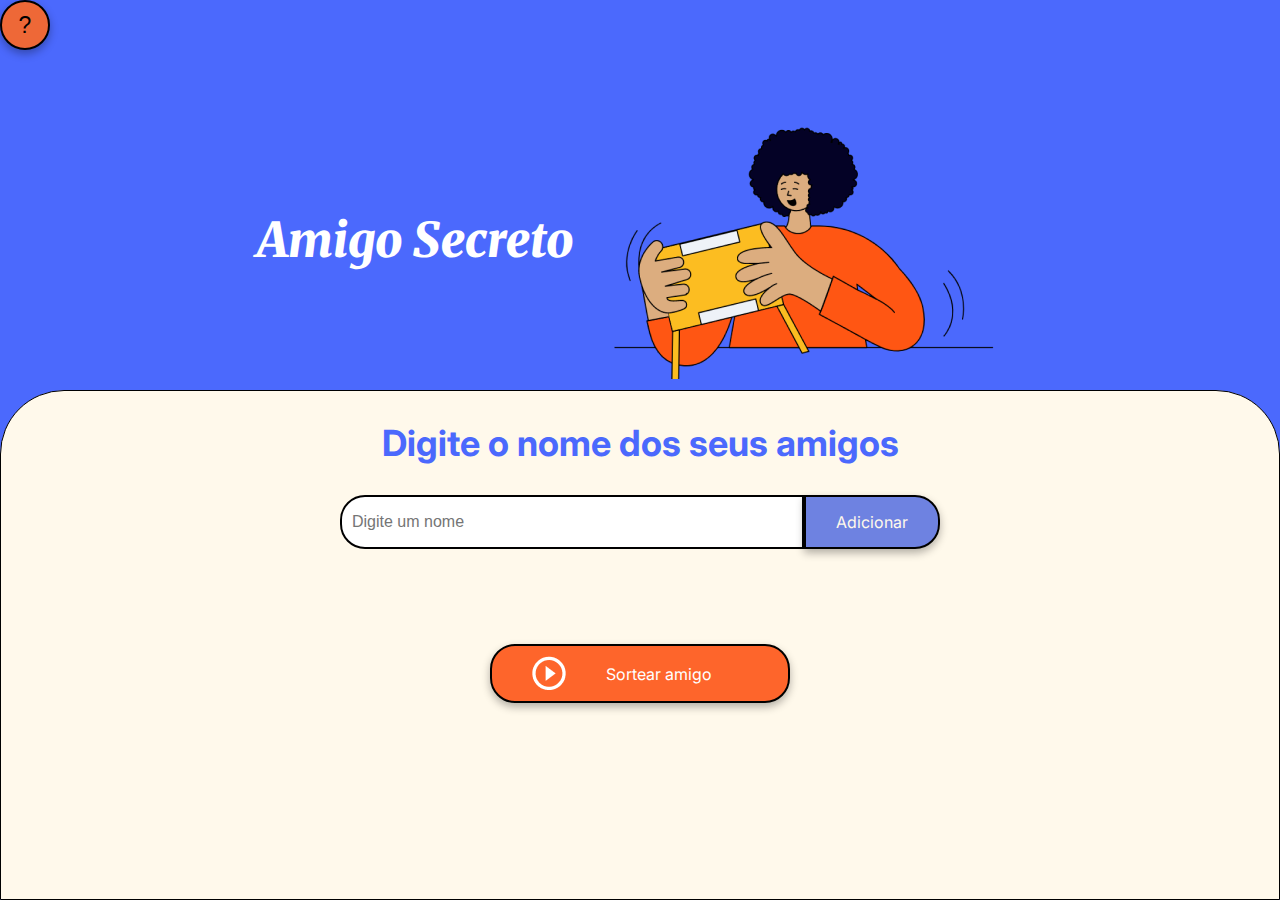
==== index.html @ a83cd824 "tirei da pasta erradao" ====
<!DOCTYPE html>
<html lang="pt-br">
<head>
    <meta charset="UTF-8">
    <meta name="viewport" content="width=device-width, initial-scale=1.0">
    <link rel="stylesheet" href="style.css">
    <link rel="preconnect" href="https://fonts.googleapis.com">
    <link rel="preconnect" href="https://fonts.gstatic.com" crossorigin>
    <link href="https://fonts.googleapis.com/css2?family=Inter:wght@100;400;700;900&family=Merriweather:ital,wght@0,300;0,400;0,700;0,900;1,300;1,400;1,700;1,900&display=swap" rel="stylesheet">
    
    <title>Amigo Secreto</title>
    <link rel="icon" href="icone/amigos.png">
    
</head>

<body>

    <main class="main-content">
    <div>
        <!-- Botão para abrir o modal -->
        <button id="openModalBtn">?</button>

               <!-- Modal -->
         <div id="modal" style="display:none;">
             <p>Bem-vindo(a) ao Amigo Secreto! É simples e divertido: adicione os nomes dos participantes, (que poderão ser vistos em uma lista) e clique no botão para fazer o sorteio. Pronto! Seu amigo secreto será revelado. Você pode adicionar e sortear quantos nomes quiser. Aproveite!</p>
        </div> 

    </div>


    <header class="header-banner">
            <h1 class="main-title">Amigo Secreto</h1>
            <img src="assets/amigo-secreto.png" alt="Imagem representativa de amigo secreto">
        </header>
 
        <section class="input-section">
            <h2 class="section-title">Digite o nome dos seus amigos</h2>
            <div class="input-wrapper">
                <input type="text" id="amigo" class="input-name" placeholder="Digite um nome">
                <button class="button-add" onclick="adicionarAmigo()">Adicionar</button>
            </div>
           
            <ul id="listaAmigos" class="name-list" aria-labelledby="listaAmigos" role="list"></ul>
            <ul id="resultado" class="result-list" aria-live="polite"></ul>
            <ul id="resultadoErrado" class="result-lista" aria-live="polite"></ul>
            

            <div class="button-container">
                <button class="button-draw" onclick="sortearAmigo()" aria-label="Sortear amigo secreto">
                    <img src="assets/play_circle_outline.png" alt="Ícone para sortear">
                    Sortear amigo
                </button>
                
            </div>
        </section>
    </main>

     
    


    <script src="app.js" defer></script>
</body>
</html>
---- style.css ----
:root {
    --color-primary: #4B69FD;
    --color-secondary: #FFF9EB;
    --color-tertiary: #C4C4C4;
    --color-button: #fe652b;
    --color-button-hover: #e55720;
    --color-text: #444444;
    --color-white: #FFFFFF;
}

/* Estilos gerais */
* {
    margin: 0;
    padding: 0;
    box-sizing: border-box;
}

#modal{
    background-color:#a7b4f6;
    color:aliceblue;
    font-family: Cambria, Cochin, Georgia, Times, 'Times New Roman', serif;
    text-align: center;
    position:fixed;
    z-index: 1000;
    padding:30px; 
    font-size: 22px; 
    border: 2px solid black; 
    width: 400px;
    height: 285px;
    border-radius: 30px;
  
}

#openModalBtn{
    background-color:#ee6837;
    font-family:Verdana, Geneva, Tahoma, sans-serif;
    text-align: center;
    justify-content: center;
    font-size: 23px;
    font-style: bold;
    padding:10px; 
    width: 50px;
    height: 50px;
}

body {
    height: 100vh;
    background-color: var(--color-primary);
    display: flex;
    justify-content: center;
    align-items: center;
}

.main-content {
    display: flex;
    flex-direction: column;
    height: 100%;
    width: 100%;
}

/* Banner */
.header-banner {
    flex: 40%;
    display: flex;
    justify-content: center;
    align-items: center;
    padding: 40px 0 0;
}

/* Seção de entrada */
.input-section {
    flex: 60%;
    background-color: var(--color-secondary);
    border: 1px solid #000;
    border-radius: 64px 64px 0 0;
    display: flex;
    flex-direction: column;
    align-items: center;
    padding: 20px;
    width: 100%;
}

/* Títulos */
.main-title {
    font-size: 48px;
    font-family: "Merriweather", serif;
    font-weight: 900;
    font-style: italic;
    color: var(--color-white);
}

.section-title {
    font-family: "Inter", serif;
    font-size: 36px;
    font-weight: 700;
    color: var(--color-primary);
    margin: 10px 0;
    text-align: center;
}

/* Contêineres de entrada e botão */
.input-wrapper {
    display: flex;
    justify-content: center;
    width: 100%;
    max-width: 600px;
    margin-top: 20px;
}

.input-name {
    width: 100%;
    padding: 10px;
    border: 2px solid #000;
    border-radius: 25px 0 0 25px;
    font-size: 16px;
}

.button-container {
    width: 300px;
    justify-content: center;
}

/* Estilos de entrada de texto */
.input-title {
    flex: 1;
    padding: 10px 15px;
    font-size: 16px;
    border: 2px solid #333;
    border-right: none;
    border-radius: 25px 0 0 25px;
    font-family: "Merriweather", serif;
    box-shadow: 0 4px 8px rgba(0, 0, 0, 0.3);
}

/* Estilos de botão */
button {
    padding: 15px 30px;
    font-family: "Inter", sans-serif;
    font-size: 16px;
    border: 2px solid #000;
    border-radius: 25px;
    box-shadow: 0 4px 8px rgba(0, 0, 0, 0.3);
    cursor: pointer;
}

.button-add {
    background-color:#6e82e1;
    color: #FFF9EB;;
    border-radius: 0 25px 25px 0;
}

.button-add:hover {
    background-color:#a7b4f6  ;
    color:#FFF9EB;
}

/* Listas */
ul {
    list-style-type: none;
    color:#6e82e1;
    font-family: "Merriweather", sans-serif;
    font-weight: bold;
    font-size: 20px;
    margin: 10px 0;
}

.result-list {
    margin-top: 15px;
    color: #05DF05;
    font-size: 22px;
    font-weight: bold;
    text-align: center;
}
.result-lista{
    margin-top: 20px;
    color: #dc1258;
    font-size: 21px;
    font-weight: bold;
    text-align: center;
}

/* Botão de sortear título */
.button-draw {
    margin-top: 20px;
    z-index: 1000;
    display: flex;
    align-items: center;
    width: 100%;
    padding: 10px 40px;
    color: var(--color-white);
    background-color: var(--color-button);
    font-size: 16px;
}

.button-draw img {
    margin-right: 40px;
}

.button-draw:hover {
    background-color: var(--color-button-hover);
}
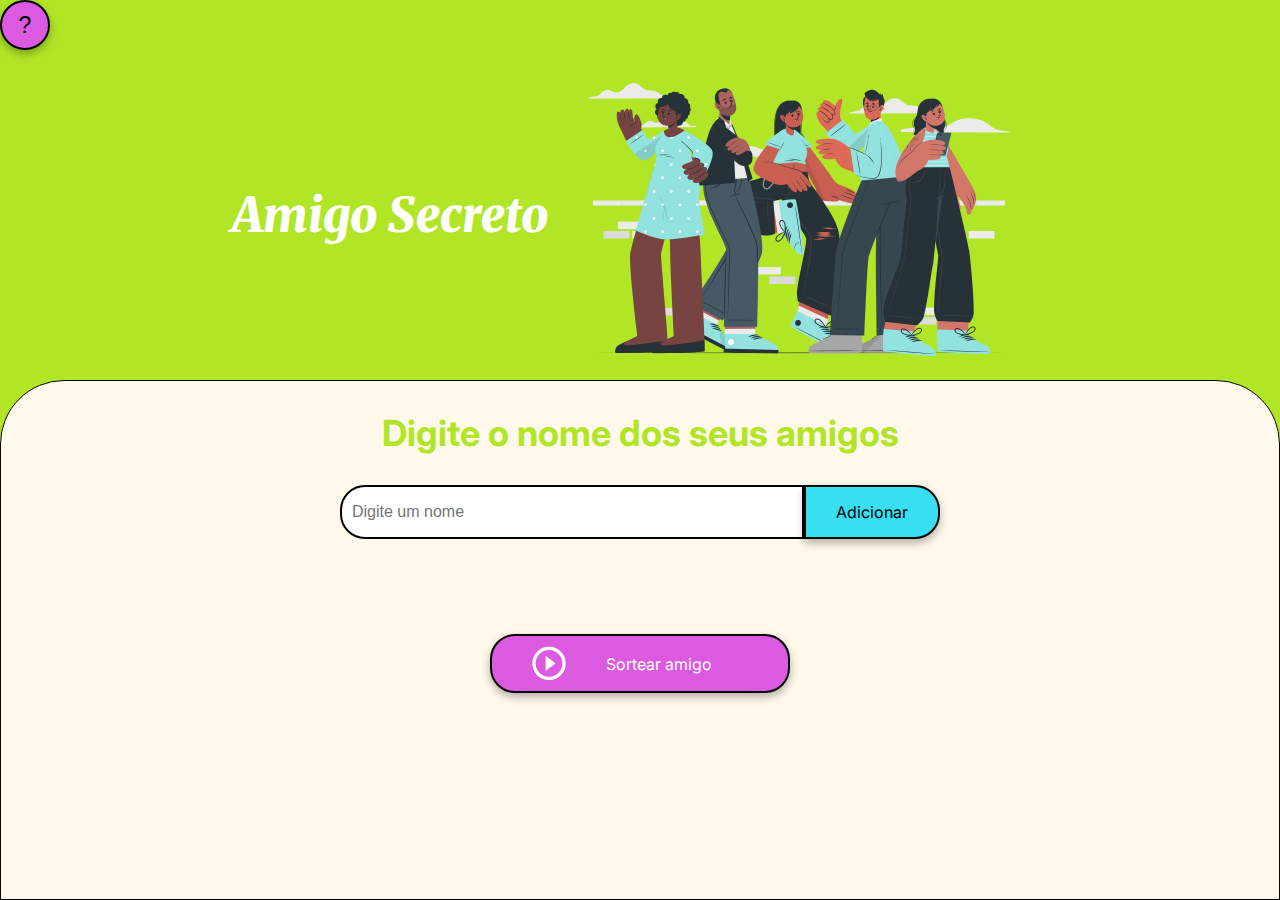
==== commit a662c1e2: "alterei as cores" ====
--- a/index.html
+++ b/index.html
@@ -30,7 +30,7 @@
 
     <header class="header-banner">
             <h1 class="main-title">Amigo Secreto</h1>
-            <img src="assets/amigo-secreto.png" alt="Imagem representativa de amigo secreto">
+            <img id="imgInicio" src="assets/Group-cuate.png" alt="Imagem representativa de amigo secreto">
         </header>
  
         <section class="input-section">
--- a/style.css
+++ b/style.css
@@ -1,9 +1,9 @@
 :root {
-    --color-primary: #4B69FD;
+    --color-primary: #B1E627;
     --color-secondary: #FFF9EB;
     --color-tertiary: #C4C4C4;
-    --color-button: #fe652b;
-    --color-button-hover: #e55720;
+    --color-button: #DC5AE0;
+    --color-button-hover: #e784eb;
     --color-text: #444444;
     --color-white: #FFFFFF;
 }
@@ -15,8 +15,16 @@
     box-sizing: border-box;
 }
 
+#imgInicio{
+
+    max-width: 570px;
+    height: 500px;
+    display: block; 
+}
+    
+
 #modal{
-    background-color:#a7b4f6;
+    background-color:#37dff1;
     color:aliceblue;
     font-family: Cambria, Cochin, Georgia, Times, 'Times New Roman', serif;
     text-align: center;
@@ -32,7 +40,7 @@
 }
 
 #openModalBtn{
-    background-color:#ee6837;
+    background-color:#DC5AE0;
     font-family:Verdana, Geneva, Tahoma, sans-serif;
     text-align: center;
     justify-content: center;
@@ -46,9 +54,10 @@
 body {
     height: 100vh;
     background-color: var(--color-primary);
-    display: flex;
-    justify-content: center;
-    align-items: center;
+    display: block;
+    justify-content: center;
+    align-items: center;
+    
 }
 
 .main-content {
@@ -60,11 +69,12 @@
 
 /* Banner */
 .header-banner {
-    flex: 40%;
-    display: flex;
-    justify-content: center;
-    align-items: center;
-    padding: 40px 0 0;
+    
+    display: flex;
+    justify-content: center;
+    align-items: center;
+    height: 330px;
+   
 }
 
 /* Seção de entrada */
@@ -78,6 +88,7 @@
     align-items: center;
     padding: 20px;
     width: 100%;
+    
 }
 
 /* Títulos */
@@ -144,20 +155,20 @@
 }
 
 .button-add {
-    background-color:#6e82e1;
-    color: #FFF9EB;;
+    background-color:#37dff1;
+    color: black;
     border-radius: 0 25px 25px 0;
 }
 
 .button-add:hover {
-    background-color:#a7b4f6  ;
-    color:#FFF9EB;
+    background-color:#45c9d8  ;
+    
 }
 
 /* Listas */
 ul {
     list-style-type: none;
-    color:#6e82e1;
+    color:#e210e9;
     font-family: "Merriweather", sans-serif;
     font-weight: bold;
     font-size: 20px;
@@ -166,7 +177,7 @@
 
 .result-list {
     margin-top: 15px;
-    color: #05DF05;
+    color: #45c9d8;
     font-size: 22px;
     font-weight: bold;
     text-align: center;
